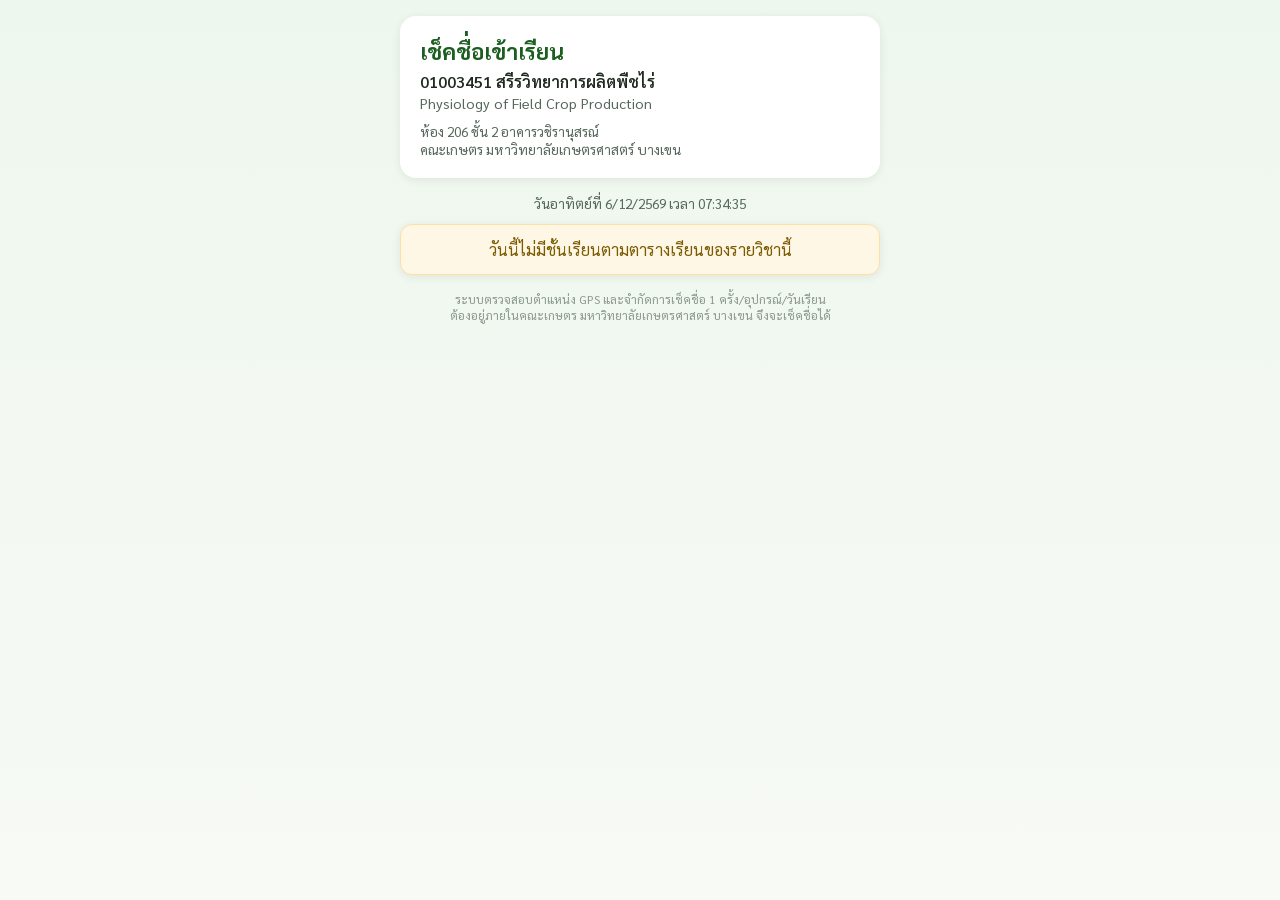
==== index.html @ 8c50dfa4 "Add GPS-gated class attendance system for 01003451 Static GitHub Pages front-end (geofence + schedul" ====
<!DOCTYPE html>
<html lang="th">
<head>
<meta charset="UTF-8">
<meta name="viewport" content="width=device-width, initial-scale=1, maximum-scale=1">
<title>เช็คชื่อเข้าเรียน 01003451 สรีรวิทยาการผลิตพืชไร่</title>
<link rel="preconnect" href="https://fonts.googleapis.com">
<link href="https://fonts.googleapis.com/css2?family=Sarabun:wght@400;600;700&display=swap" rel="stylesheet">
<link rel="stylesheet" href="css/style.css">
</head>
<body>
<div class="container">
  <div class="card" id="courseHeader"></div>

  <div id="clock"></div>

  <div class="card" id="sessionInfo" hidden></div>

  <div class="card notice" id="noSession" hidden>
    วันนี้ไม่มีชั้นเรียนตามตารางเรียนของรายวิชานี้
  </div>

  <div class="card" id="gpsSection" hidden>
    <label>ขั้นตอนที่ 1: ตรวจสอบตำแหน่งของคุณ</label>
    <button id="gpsBtn">📍 ตรวจสอบตำแหน่ง GPS</button>
    <div id="gpsStatus"></div>
  </div>

  <div class="card" id="formSection" hidden>
    <label for="studentId">ขั้นตอนที่ 2: กรอกรหัสนิสิต (10 หลัก)</label>
    <input type="text" id="studentId" inputmode="numeric" pattern="[0-9]*" maxlength="10" placeholder="เช่น 6610100XXX" autocomplete="off">
    <button id="submitBtn">เช็คชื่อเข้าเรียน</button>
  </div>

  <div class="card result-box" id="resultBox" hidden></div>

  <p class="footer-note">
    ระบบตรวจสอบตำแหน่ง GPS และจำกัดการเช็คชื่อ 1 ครั้ง/อุปกรณ์/วันเรียน<br>
    ต้องอยู่ภายในคณะเกษตร มหาวิทยาลัยเกษตรศาสตร์ บางเขน จึงจะเช็คชื่อได้
  </p>
</div>

<script src="js/config.js"></script>
<script src="js/app.js"></script>
</body>
</html>
---- css/style.css ----
* {
  box-sizing: border-box;
}

body {
  margin: 0;
  font-family: "Sarabun", "Kanit", system-ui, -apple-system, sans-serif;
  background: linear-gradient(180deg, #eef7ee 0%, #f7faf5 100%);
  color: #1f2a1f;
  min-height: 100vh;
  display: flex;
  justify-content: center;
  padding: 16px;
}

.container {
  width: 100%;
  max-width: 480px;
}

.card {
  background: #ffffff;
  border-radius: 16px;
  padding: 20px;
  margin-bottom: 16px;
  box-shadow: 0 2px 10px rgba(0, 0, 0, 0.08);
}

#courseHeader h1 {
  margin: 0 0 6px;
  font-size: 1.4rem;
  color: #1b5e20;
}

.course-name {
  margin: 0;
  font-weight: 600;
}

.course-name-en {
  margin: 2px 0 10px;
  color: #55665a;
  font-size: 0.9rem;
}

.course-place {
  margin: 0;
  font-size: 0.85rem;
  color: #55665a;
}

#clock {
  text-align: center;
  font-size: 0.85rem;
  color: #55665a;
  margin-bottom: 12px;
}

.session-card {
  background: #f1f8f1;
  border: 1px solid #cfe8cf;
  border-radius: 12px;
  padding: 14px;
}

.session-week {
  font-weight: 700;
  color: #1b5e20;
  margin-bottom: 4px;
}

.session-topic {
  margin-bottom: 4px;
}

.session-instructor {
  font-size: 0.85rem;
  color: #55665a;
}

.notice {
  text-align: center;
  padding: 14px;
  border-radius: 12px;
  background: #fff7e6;
  border: 1px solid #ffe0a3;
  color: #7a5b00;
}

button {
  width: 100%;
  padding: 14px;
  border: none;
  border-radius: 12px;
  font-size: 1rem;
  font-weight: 600;
  cursor: pointer;
  transition: opacity 0.15s;
}

button:disabled {
  opacity: 0.6;
  cursor: not-allowed;
}

#gpsBtn {
  background: #2e7d32;
  color: #fff;
}

#submitBtn {
  background: #1565c0;
  color: #fff;
  margin-top: 12px;
}

.gps-status {
  margin-top: 12px;
  padding: 10px;
  border-radius: 10px;
  font-size: 0.9rem;
  text-align: center;
}

.gps-status.pending {
  background: #eeeeee;
  color: #555;
}

.gps-status.ok {
  background: #e6f4ea;
  color: #1b5e20;
}

.gps-status.error {
  background: #fdecea;
  color: #a12622;
}

label {
  display: block;
  margin-bottom: 6px;
  font-weight: 600;
}

input[type="text"] {
  width: 100%;
  padding: 12px;
  font-size: 1.1rem;
  border-radius: 10px;
  border: 1px solid #cfd8cf;
  letter-spacing: 1px;
}

.result-box {
  text-align: center;
  padding: 14px;
  border-radius: 12px;
  font-weight: 600;
}

.result-box.success {
  background: #e6f4ea;
  color: #1b5e20;
}

.result-box.error {
  background: #fdecea;
  color: #a12622;
}

.footer-note {
  text-align: center;
  font-size: 0.75rem;
  color: #8a978a;
  margin-top: 8px;
}
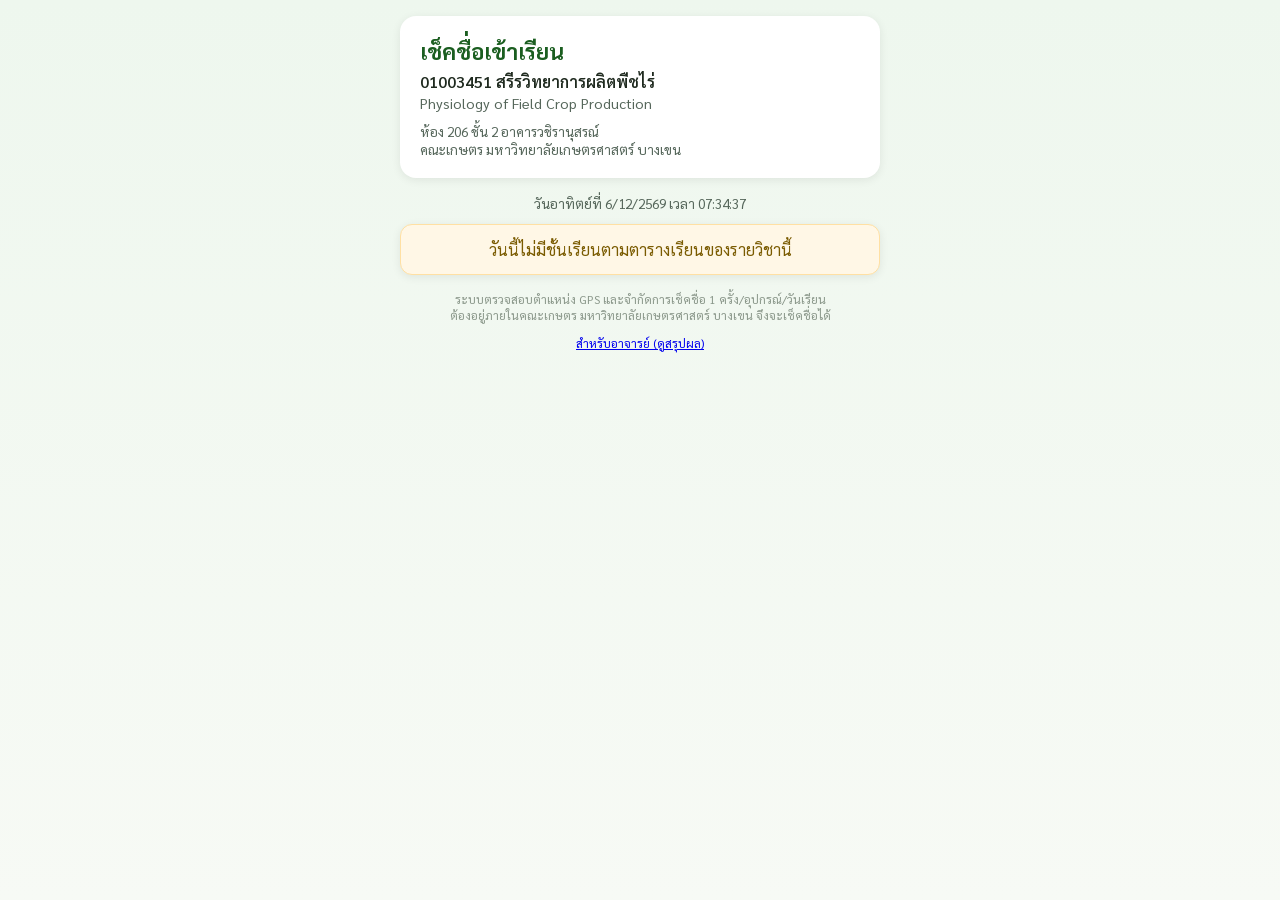
==== commit 7ec4d371: "Add password-gated admin dashboard for attendance summary Adds admin.html showing per-student attend" ====
--- a/index.html
+++ b/index.html
@@ -38,6 +38,7 @@
     ระบบตรวจสอบตำแหน่ง GPS และจำกัดการเช็คชื่อ 1 ครั้ง/อุปกรณ์/วันเรียน<br>
     ต้องอยู่ภายในคณะเกษตร มหาวิทยาลัยเกษตรศาสตร์ บางเขน จึงจะเช็คชื่อได้
   </p>
+  <p class="footer-note"><a href="admin.html">สำหรับอาจารย์ (ดูสรุปผล)</a></p>
 </div>
 
 <script src="js/config.js"></script>
